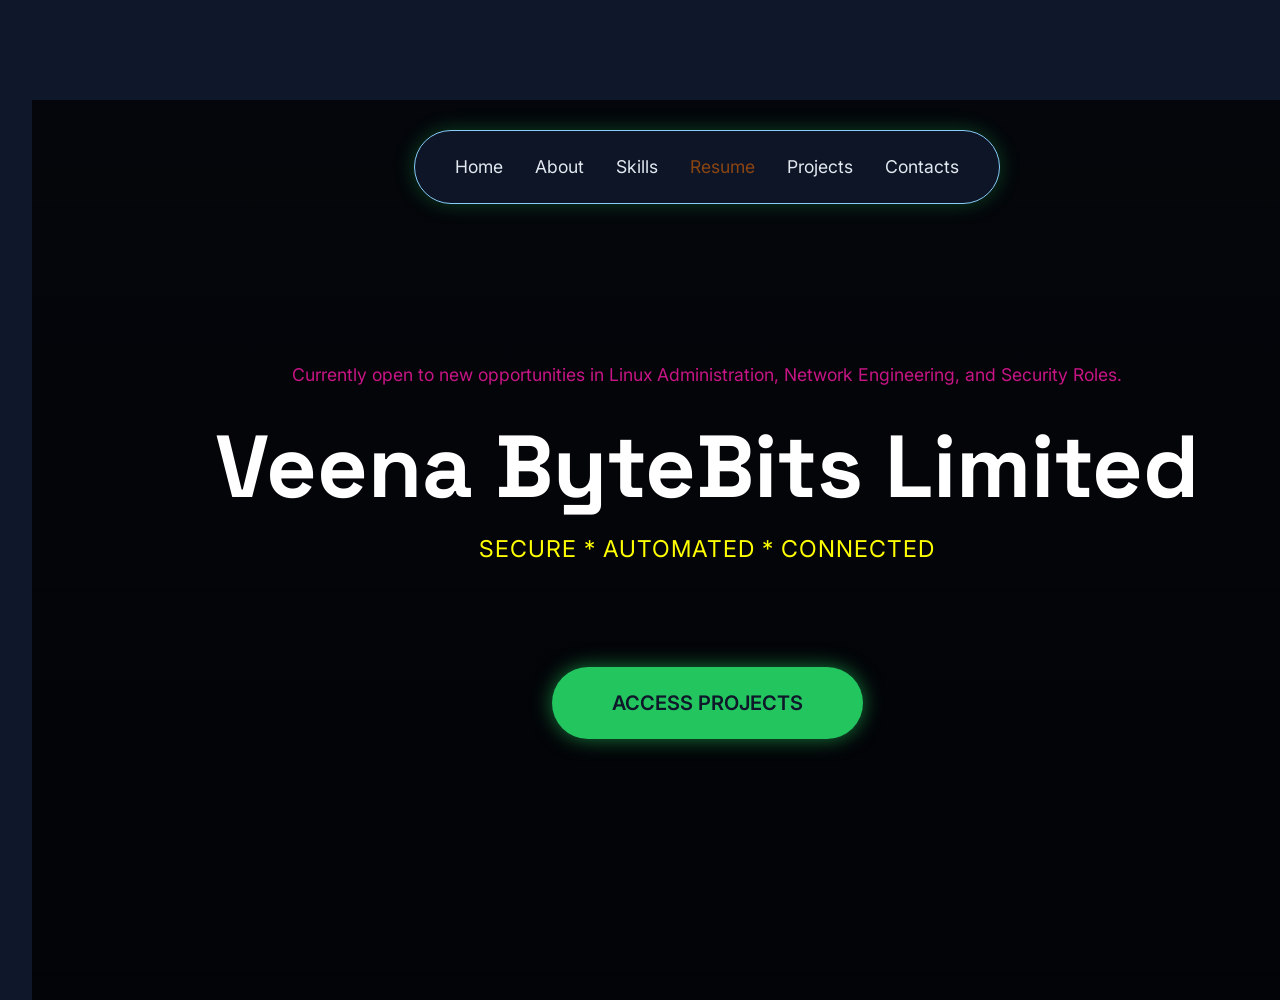
==== index.html @ 59d48c46 "Add files via upload" ====
<!DOCTYPE html>
<html lang="en" data-theme="dark">
<head>
    <meta charset="UTF-8">
    <meta name="viewport" content="width-device-width, initial-scale=1.0">
    <title>Veena ByteBits Limited</title>
    <link rel="stylesheet" href="styles.css">
    <link rel="stylesheet" href="styles.css">
    <link rel="stylesheet" href="https://cdnjs.cloudfare.com/ajax/libs/font-awesome/6.5.1/css/all.min.css">

</head>
<body>
<main>
    <section
            style="height: 100vh; width: 150vh; margin: 0; padding:0 ; display:flex; align-items:center; justify-content: center; text-align:center;
             background: linear-gradient(rgba(0,0,0,0.75),rgba(0,0,0,0.85)),url('homeimage.jpg') center/cover no-repeat fixed; position: relative; overflow: hidden;">
        <div style="position: absolute; top: 30px; left: 50%; transform: translate(-50%); background: rgba(15,23,42,0.9); padding:10px 40px; border-radius: 50px; border:1px solid lightskyblue; z-index:10; display:flex; gap:2rem; box-shadow: 0 0 20px rgba(34,197,94,0.3);">
            <a href="index.html"
               style="display:block; padding:12px 0; color: inherit; text-decoration: none; font-size:1.1rem;">Home</a>
            <a href="about.html"
               style="display: block; padding: 12px 0; color: inherit; text-decoration: none;font-size: 1.1rem;">About</a>
            <a href="skills.html"
               style="display: block; padding: 12px 0; color: inherit; text-decoration: none; font-size: 1.1rem;">Skills</a>
            <a href="resume.html"
               style="display: block; padding: 12px 0; color: saddlebrown; text-decoration: greenyellow; font-size: 1.1rem;">Resume</a>
            <a href="projects.html"
               style="display: block; padding: 12px 0; color: inherit; text-decoration: none; font-size: 1.1rem;">Projects</a>
            <a href="contacts.html"
               style="display: block; padding: 12px 0; color: inherit; text-decoration: none; font-size: 1.1rem;">Contacts</a>
        </div>
        <div style="max-width: 1000px; margin: 0 auto; z-index:2; text-align: center; position: relative; ">
            <div style="margin-bottom: 2rem;color: mediumvioletred; font-size: 1.1rem;">
            Currently open to new opportunities in Linux Administration, Network Engineering, and Security Roles.
        </div>

            <h1 class="heading-font fade-in"
                style="font-size: clamp(3.2rem,8vw,5.5rem); line-height: 1.05; margin-bottom: 1rem; color: white;">
                Veena ByteBits Limited
            </h1>

            <p class="fade-in" id="tagline"
               style="font-size: 1.45rem; margin-bottom: 6rem; color: yellow; letter-spacing: 1px;">
                SECURE * AUTOMATED * CONNECTED
            </p>

            <a href="projects.html" class="btn-primary fade-in"
               style="font-size: 1.25rem; padding: 20px 60px; box-shadow: 0 0 20px rgba(34,197,94,0.6);">
                ACCESS PROJECTS
            </a>
        </div>


    </section>
</main>
</body>
</html>
---- styles.css ----
@import url('https://fonts.googleapis.com/css2?family=Inter:wght@400;500;600&family=Space+Grotesk:wght@500;600&display=swap');

:root {
    --primary: #22c55e;
    --bg: #0f172a;
    --card: #1e2937;
    --text: #e2e8f0;
    --text-light: #cbd5e1;
}

[data-theme="light"] {
    --bg: #f8fafc;
    --card: #ffffff;
    --text: #0f172a;
    --text-align: #475569;
}

* {
    margin: 0;
    padding: 0;
    box-sizing: border-box;
}

body {
    font-family: 'Inter', sans-serif;
    background: var(--bg);
    color: var(--text);
    line-height: 1.6;
}

.heading-font {
    font-family: 'Space Grotesk', sans-serif;
}

nav {
    position: fixed;
    top: 0;
    left: 0;
    right: 0;
    background: rgba(15, 23, 42, 0.98);
    backdrop-filter: blur(12px);
    border-bottom: 1px solid #334155;
    z-index: 1000;
}

[data-theme="light"] nav {
    background: rgba(248, 250, 252, 0.98);
    border-bottom: 1px solid #e2e8f0;
}

main {
    padding-top: 100px;
    min-height: calc(100vh - 200px);
    padding-left: 2rem;
    padding-right: 2rem;
    max-width: 1280px;
    margin: 0 auto;
}

.card {
    background: var(--card);
    border: 1px solid #334155;
    border-radius: 24px;
    padding: 2rem;
    transition: all 0.4s ease;

}

[data-theme="light"] .card {
    border-color: #e2e8f0;
}

h1, h2, h3 {
    color: var(--text);

}

p {
    color: var(--text-light);
    font-size: 1.1rem;
    line-height: 1.8;
}

.btn-primary {
    background: var(--primary);
    color: #0f172a;
    padding: 14px 32px;
    border-radius: 9999px;
    font-weight: 600;
    text-decoration: none;
    display: inline-flex;
    align-items: center;
    gap: 10px;
}

.btn-primary:hover {
    background: #86efac;
    transform: scale(1.05);
}

.fade-in.visible {
    opacity: 1;
    transform: translate(0);
}

@media (max-width: 768px) {
    .nav-links {
        display: none;
    }

    .mobile-menu-btn {
        display: block;
    }

}

main p {
    max-width: 100%;
    overflow-wrap: break-word;
    word-break: break-word;
    hyphens: auto;
    line-height: 1.8;
    margin-bottom: 0.5rem;
}

.card {
    padding: 6.0rem !important;
}

.heading-font {
    line-height: 1.1;
}

/*Fix Long words */
body {
    overflow-x: hidden;
}

.nav-link {
    position: relative;
    transition: color 0.3s;
}

.nav-link:after {
    content: '';
    position: absolute;
    width: 0;
    height: 2px;
    bottom: -4px;
    left: 0;
    background-color: black;
    transition: width 0.4s ease-in-out;
}

.nav-link:hover:after {
    width: 100%;

}

.nav-link:hover {
    color: #a3e635;
!important;
}

section {
    margin-top: 0 !important;
    padding-top: 0 !important;
}

nav {
    margin-top: 0;
}
---- styles.css ----
@import url('https://fonts.googleapis.com/css2?family=Inter:wght@400;500;600&family=Space+Grotesk:wght@500;600&display=swap');

:root {
    --primary: #22c55e;
    --bg: #0f172a;
    --card: #1e2937;
    --text: #e2e8f0;
    --text-light: #cbd5e1;
}

[data-theme="light"] {
    --bg: #f8fafc;
    --card: #ffffff;
    --text: #0f172a;
    --text-align: #475569;
}

* {
    margin: 0;
    padding: 0;
    box-sizing: border-box;
}

body {
    font-family: 'Inter', sans-serif;
    background: var(--bg);
    color: var(--text);
    line-height: 1.6;
}

.heading-font {
    font-family: 'Space Grotesk', sans-serif;
}

nav {
    position: fixed;
    top: 0;
    left: 0;
    right: 0;
    background: rgba(15, 23, 42, 0.98);
    backdrop-filter: blur(12px);
    border-bottom: 1px solid #334155;
    z-index: 1000;
}

[data-theme="light"] nav {
    background: rgba(248, 250, 252, 0.98);
    border-bottom: 1px solid #e2e8f0;
}

main {
    padding-top: 100px;
    min-height: calc(100vh - 200px);
    padding-left: 2rem;
    padding-right: 2rem;
    max-width: 1280px;
    margin: 0 auto;
}

.card {
    background: var(--card);
    border: 1px solid #334155;
    border-radius: 24px;
    padding: 2rem;
    transition: all 0.4s ease;

}

[data-theme="light"] .card {
    border-color: #e2e8f0;
}

h1, h2, h3 {
    color: var(--text);

}

p {
    color: var(--text-light);
    font-size: 1.1rem;
    line-height: 1.8;
}

.btn-primary {
    background: var(--primary);
    color: #0f172a;
    padding: 14px 32px;
    border-radius: 9999px;
    font-weight: 600;
    text-decoration: none;
    display: inline-flex;
    align-items: center;
    gap: 10px;
}

.btn-primary:hover {
    background: #86efac;
    transform: scale(1.05);
}

.fade-in.visible {
    opacity: 1;
    transform: translate(0);
}

@media (max-width: 768px) {
    .nav-links {
        display: none;
    }

    .mobile-menu-btn {
        display: block;
    }

}

main p {
    max-width: 100%;
    overflow-wrap: break-word;
    word-break: break-word;
    hyphens: auto;
    line-height: 1.8;
    margin-bottom: 0.5rem;
}

.card {
    padding: 6.0rem !important;
}

.heading-font {
    line-height: 1.1;
}

/*Fix Long words */
body {
    overflow-x: hidden;
}

.nav-link {
    position: relative;
    transition: color 0.3s;
}

.nav-link:after {
    content: '';
    position: absolute;
    width: 0;
    height: 2px;
    bottom: -4px;
    left: 0;
    background-color: black;
    transition: width 0.4s ease-in-out;
}

.nav-link:hover:after {
    width: 100%;

}

.nav-link:hover {
    color: #a3e635;
!important;
}

section {
    margin-top: 0 !important;
    padding-top: 0 !important;
}

nav {
    margin-top: 0;
}
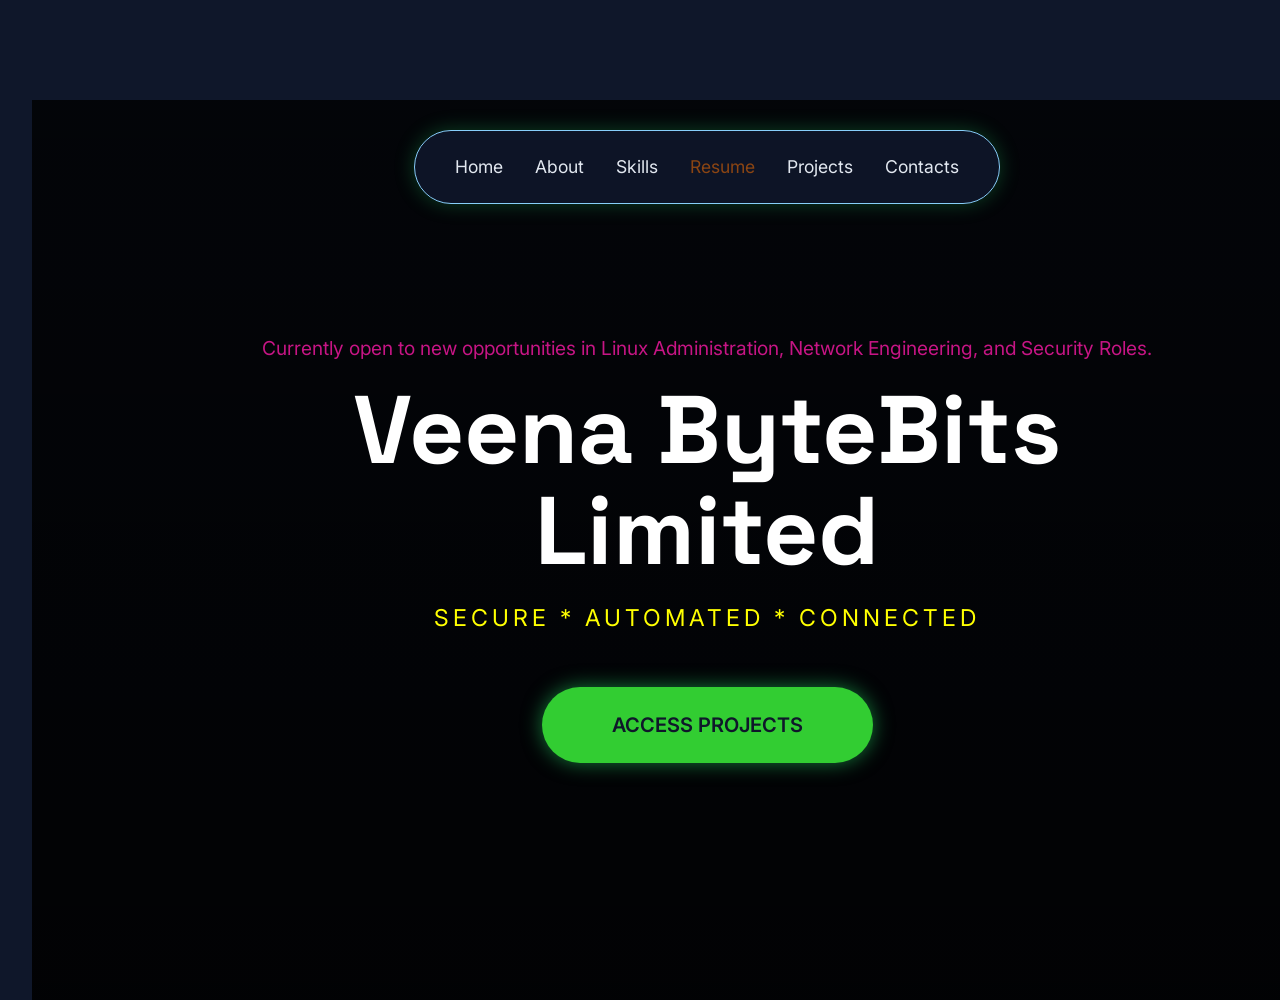
==== commit 432f3569: "Add files via upload" ====
--- a/index.html
+++ b/index.html
@@ -12,8 +12,8 @@
 <body>
 <main>
     <section
-            style="height: 100vh; width: 150vh; margin: 0; padding:0 ; display:flex; align-items:center; justify-content: center; text-align:center;
-             background: linear-gradient(rgba(0,0,0,0.75),rgba(0,0,0,0.85)),url('homeimage.jpg') center/cover no-repeat fixed; position: relative; overflow: hidden;">
+            style="height: 100vh; width: 150vh; margin: 0; padding:0.2rem ; display:flex; align-items:center; justify-content: center; text-align:center;
+             background: linear-gradient(rgba(0,0,0,0.8),rgba(0,0,0,0.9)),url('homeimage.jpg') center/cover no-repeat fixed; position: relative;">
         <div style="position: absolute; top: 30px; left: 50%; transform: translate(-50%); background: rgba(15,23,42,0.9); padding:10px 40px; border-radius: 50px; border:1px solid lightskyblue; z-index:10; display:flex; gap:2rem; box-shadow: 0 0 20px rgba(34,197,94,0.3);">
             <a href="index.html"
                style="display:block; padding:12px 0; color: inherit; text-decoration: none; font-size:1.1rem;">Home</a>
@@ -29,22 +29,22 @@
                style="display: block; padding: 12px 0; color: inherit; text-decoration: none; font-size: 1.1rem;">Contacts</a>
         </div>
         <div style="max-width: 1000px; margin: 0 auto; z-index:2; text-align: center; position: relative; ">
-            <div style="margin-bottom: 2rem;color: mediumvioletred; font-size: 1.1rem;">
+            <div style="margin-bottom: 1rem;color: mediumvioletred; font-size: 1.2rem;">
             Currently open to new opportunities in Linux Administration, Network Engineering, and Security Roles.
         </div>
 
             <h1 class="heading-font fade-in"
-                style="font-size: clamp(3.2rem,8vw,5.5rem); line-height: 1.05; margin-bottom: 1rem; color: white;">
+                style="font-size: clamp(3.5rem,9vw,6rem); line-height: 1.05; margin-bottom: 1rem; color: white;">
                 Veena ByteBits Limited
             </h1>
 
             <p class="fade-in" id="tagline"
-               style="font-size: 1.45rem; margin-bottom: 6rem; color: yellow; letter-spacing: 1px;">
+               style="font-size: 1.45rem; margin-bottom: 3rem; color: yellow; letter-spacing: 4px;">
                 SECURE * AUTOMATED * CONNECTED
             </p>
 
             <a href="projects.html" class="btn-primary fade-in"
-               style="font-size: 1.25rem; padding: 20px 60px; box-shadow: 0 0 20px rgba(34,197,94,0.6);">
+               style="font-size: 1.25rem; padding: 22px 70px; border-radius: 50px;font-weight: 600; background-color: limegreen; border-block-color: orangered; box-shadow: 0 0 20px rgba(34,197,94,0.6);">
                 ACCESS PROJECTS
             </a>
         </div>
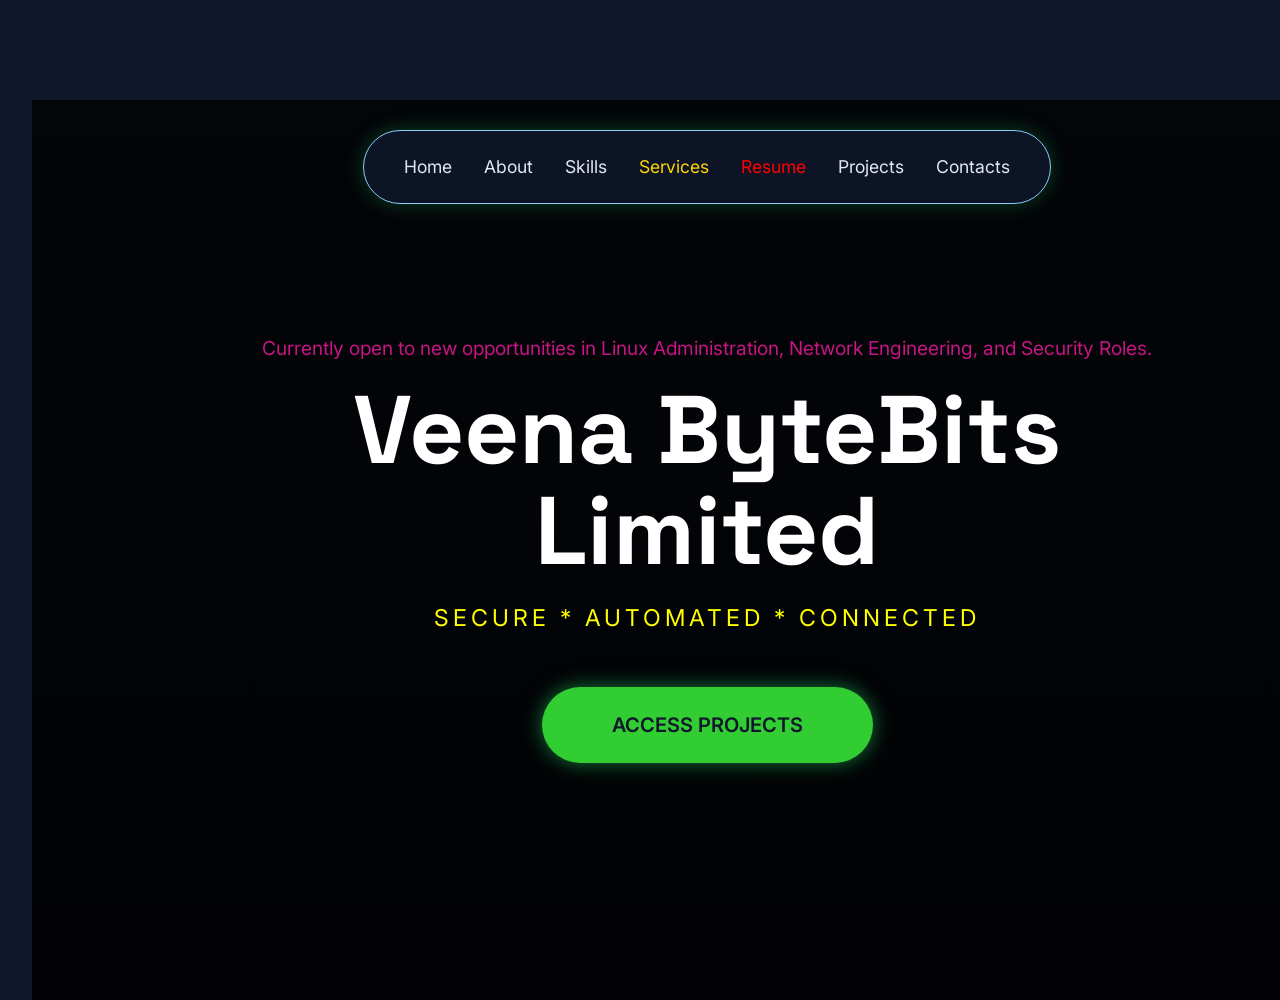
==== commit 560a5309: "Add files via upload" ====
--- a/index.html
+++ b/index.html
@@ -21,8 +21,11 @@
                style="display: block; padding: 12px 0; color: inherit; text-decoration: none;font-size: 1.1rem;">About</a>
             <a href="skills.html"
                style="display: block; padding: 12px 0; color: inherit; text-decoration: none; font-size: 1.1rem;">Skills</a>
+            <a href="services.html"
+               style="display: block; padding: 12px 0; color: gold; text-decoration: none; font-size: 1.1rem;">
+                Services</a>
             <a href="resume.html"
-               style="display: block; padding: 12px 0; color: saddlebrown; text-decoration: greenyellow; font-size: 1.1rem;">Resume</a>
+               style="display: block; padding: 12px 0; color: red; text-decoration: greenyellow; font-size: 1.1rem;">Resume</a>
             <a href="projects.html"
                style="display: block; padding: 12px 0; color: inherit; text-decoration: none; font-size: 1.1rem;">Projects</a>
             <a href="contacts.html"
@@ -30,8 +33,8 @@
         </div>
         <div style="max-width: 1000px; margin: 0 auto; z-index:2; text-align: center; position: relative; ">
             <div style="margin-bottom: 1rem;color: mediumvioletred; font-size: 1.2rem;">
-            Currently open to new opportunities in Linux Administration, Network Engineering, and Security Roles.
-        </div>
+                Currently open to new opportunities in Linux Administration, Network Engineering, and Security Roles.
+            </div>
 
             <h1 class="heading-font fade-in"
                 style="font-size: clamp(3.5rem,9vw,6rem); line-height: 1.05; margin-bottom: 1rem; color: white;">
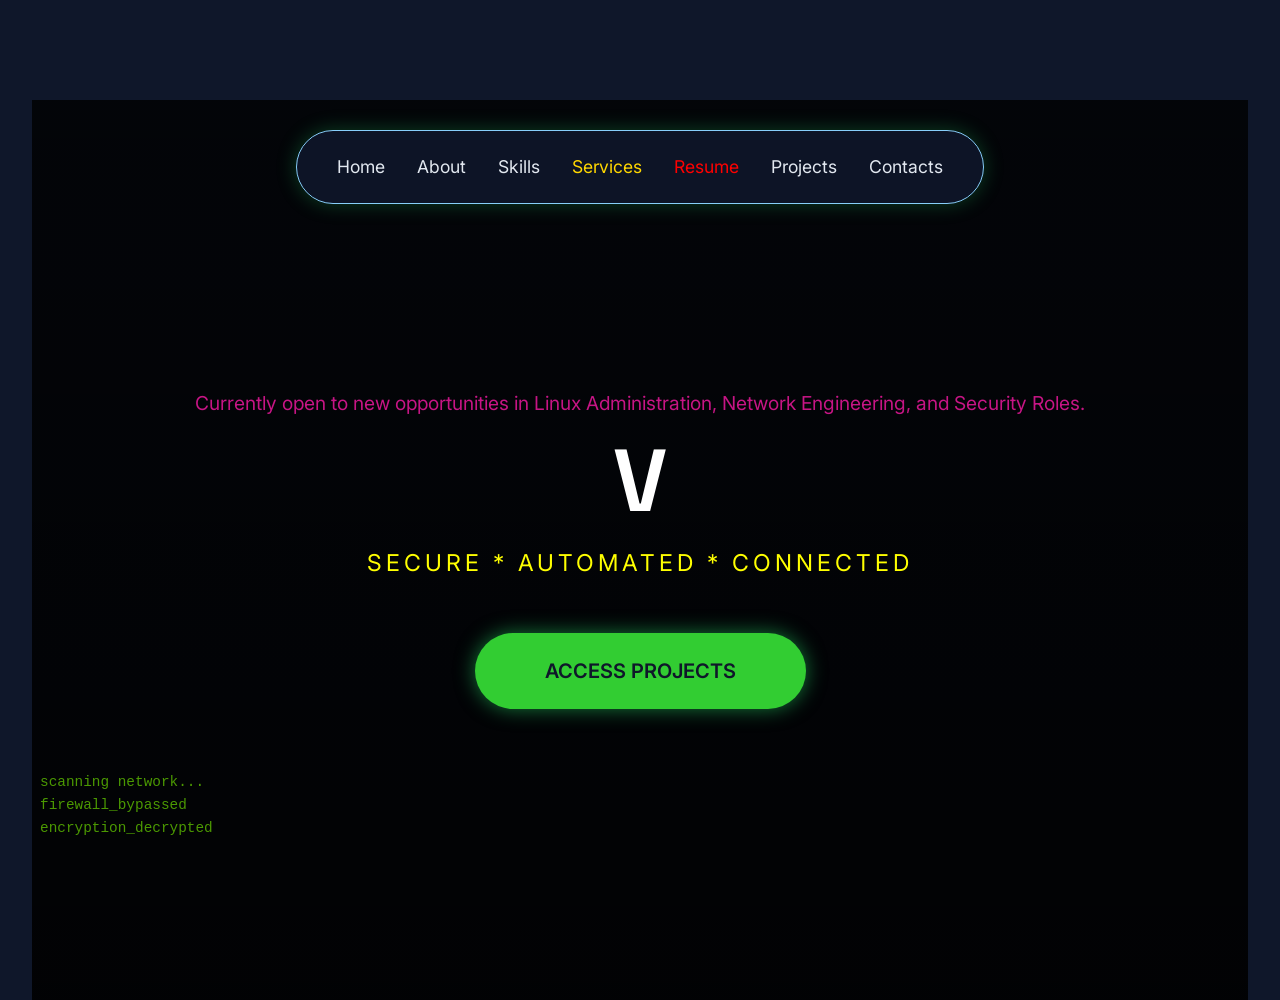
==== commit 46e7b682: "Add files via upload" ====
--- a/index.html
+++ b/index.html
@@ -5,16 +5,16 @@
     <meta name="viewport" content="width-device-width, initial-scale=1.0">
     <title>Veena ByteBits Limited</title>
     <link rel="stylesheet" href="styles.css">
-    <link rel="stylesheet" href="styles.css">
     <link rel="stylesheet" href="https://cdnjs.cloudfare.com/ajax/libs/font-awesome/6.5.1/css/all.min.css">
 
 </head>
 <body>
 <main>
     <section
-            style="height: 100vh; width: 150vh; margin: 0; padding:0.2rem ; display:flex; align-items:center; justify-content: center; text-align:center;
+            style="animation: glow 2s infinite alternate; height: 100vh; width: 100%; margin: 0; padding:0.2rem ; display:flex; align-items:center; justify-content: center; text-align:center;
              background: linear-gradient(rgba(0,0,0,0.8),rgba(0,0,0,0.9)),url('homeimage.jpg') center/cover no-repeat fixed; position: relative;">
         <div style="position: absolute; top: 30px; left: 50%; transform: translate(-50%); background: rgba(15,23,42,0.9); padding:10px 40px; border-radius: 50px; border:1px solid lightskyblue; z-index:10; display:flex; gap:2rem; box-shadow: 0 0 20px rgba(34,197,94,0.3);">
+
             <a href="index.html"
                style="display:block; padding:12px 0; color: inherit; text-decoration: none; font-size:1.1rem;">Home</a>
             <a href="about.html"
@@ -36,9 +36,8 @@
                 Currently open to new opportunities in Linux Administration, Network Engineering, and Security Roles.
             </div>
 
-            <h1 class="heading-font fade-in"
-                style="font-size: clamp(3.5rem,9vw,6rem); line-height: 1.05; margin-bottom: 1rem; color: white;">
-                Veena ByteBits Limited
+            <h1 id="company-name" class="heading-font fade-in"
+                style="font-size: clamp(3.2rem,8vw,5.5rem); line-height: 1.05; margin-bottom: 1rem; color: white; position: relative; display: inline-block;">
             </h1>
 
             <p class="fade-in" id="tagline"
@@ -55,5 +54,25 @@
 
     </section>
 </main>
+<div style="position: absolute; bottom: 60px; left: 40px; font-family: monospace; color: lawngreen; font-size: 0.9rem; opacity: 0.6; z-index:1;line-height: 1.6;">
+    <div> scanning network...</div>
+    <div> firewall_bypassed</div>
+    <div> encryption_decrypted</div>
+</div>
+<script>
+    const text = "Veena ByteBits Limited";
+    const element = document.getElementById('company-name');
+    let i = 0;
+
+    function typeWriter() {
+        if (i < text.length) {
+            element.innerHTML += text.charAt(i);
+            i++;
+            setTimeout(typeWriter, 800);
+        }
+    }
+
+    setTimeout(typeWriter, 600);
+</script>
 </body>
 </html>
--- a/styles.css
+++ b/styles.css
@@ -169,4 +169,27 @@
 
 nav {
     margin-top: 0;
+}
+
+.nav-links {
+    display: flex;
+    gap: 2.2rem;
+
+}
+
+@media (max-width: 768px) {
+    .nav-links {
+        display: none;
+    }
+
+}
+
+@keyframes glow {
+    from {
+        box-shadow: 0 0 20px #22c55e;
+    }
+    to {
+        box-shadow: 0 0 80px #22c55e;
+    }
+
 }
